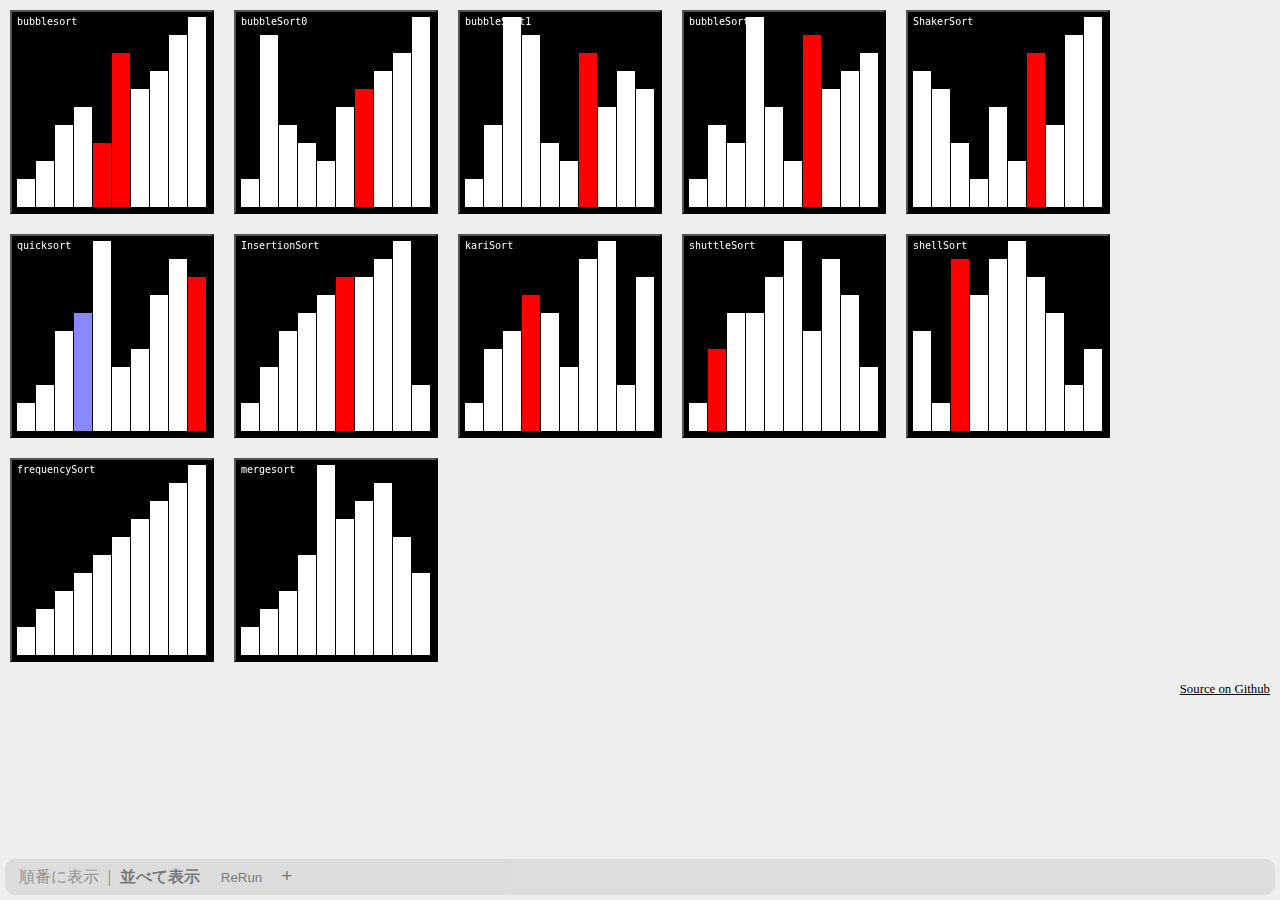
==== index.html @ 9ddd89c3 "仮のやり直しボタンを付けた" ====
<!DOCTYPE html>
<html lang="ja">
  <head>
    <meta name="viewport" content="width=device-width,initial-scale=1">
    <title> Sort Algorithm Animations (Beta) </title>
    <script defer src="libs/p5.min.js"></script>
    <script defer type="module" src="sketch.js"></script>
    <script src="options.js"></script>
    <link rel="stylesheet" type="text/css" href="style.css">
    <meta charset="utf-8" />
  </head>
  <body>
    <div class="content">
    <main>
      <div id="canvas-container">
        <div id="cnv_default"></div>
      </div>
    </main>

    <footer>
      <a href="https://github.com/evalanai/sort-algorithm-animations"> Source on Github </a>
    </footer>

    <div id="info" class="hidden"></div>
    <div id="description" hidden></div>
    </div>
    <div id="options">
      <fieldset id="draw-style">
        <input type="radio" id="draw-each" value="draw-each" name="draw-mode" >
        <label for="draw-each" tabindex="0"> 順番に表示 </label>
        |
        <input type="radio" id="draw-tile" value="draw-tile" name="draw-mode" checked>
        <label for="draw-tile" tabindex="0"> 並べて表示 </label>
      </fieldset>
      <button id="reset"> ReRun </button>
      <button id="show-more"><span>+</span></button>

      <div id="more-options" hidden>
        <fieldset hidden>
          <legend> キャンバスサイズ </legend>
          <input type="checkbox" id="square" name="square" checked>
          <label for="square">正方形にする</label><br>
          <label>
            幅: 
            <input type="range" id="canvas-scale-w-range" name="canvas-scale-w" min="100" max="800">
            <input type="number" id="canvas-scale-w-number" min="100" max="800">
          </label>
          <label>
            高さ: 
            <input type="range" id="canvas-scale-h-range" name="canvas-scale-h" min="100" max="800">
            <input type="number" id="canvas-scale-h-number" min="100" max="800">
          </label>
        </fieldset><br>
        <fieldset id="target-n" disabled>
          <label>
            並べ替え対象の個数:
            <input type="range"  id="target-n-range" name="target-n" min="2" max="5000">
            <input type="number" id="target-n-number" min="2" max="5000">
          </label>
        </fieldset>
        <fieldset id="sort-speed" disabled>
          <label>
            並べ替えスピード:
            <input type="range"  id="sort-speed-range" name="sort-speed-range" min="2" max="5000">
            <input type="number" id="sort-speed-number" name="sort-speed-number" min="2" max="5000">
          </label>
        </fieldset>
      </div>
    </div>
  </body>
</html>
---- style.css ----
@media(prefers-color-scheme:light) {
  :root {
    --bg-clicked: #aaf;
    --fg-clicked: #33f;
    --bg-main: #eee;
    --fg-main: #000;
    --bg-sub-light: #eefb;
    --bg-interactive-hover: #aaa;
    --fg-float:  #000;
    --bg-float: #ccc;
    --bg-pushed: #888;
    --bg-field-hover: #bbb;
    --fg-inactive: #333;
  }
}

@media(prefers-color-scheme:dark) {
  :root {
    --bg-clicked: #aaf;
    --fg-clicked: #33f;
    --bg-main: #001;
    --fg-main: #eee;
    --bg-sub-light: #2b2b44db;
    --bg-interactive-hover: #eee;
    --fg-float: #000;
    --bg-float: #aaa;
    --bg-pushed: #333;
    --bg-field-hover: #bbb;
    --fg-inactive: #222;
    --fg-url: #55e;
  }
}

html, body {
  margin: 0;
  height: 100%;
}

body {
  display: flex;
  flex-direction: column;
  padding: 0;
  background: var(--bg-main);
  color: var(--fg-main);
}

a {
  color: var(--fg-url);
}

.content {
  flex: 1;
}

canvas {
  display: block;
}

#cnv_default {
  margin: 10px;
}

.cnv-button {
  margin: 10px;
  align-content: baseline;
  padding: 0;
  background-color: #eee;
}

.cnv-button:hover canvas {
  opacity: 0.8;
}

.cnv-button:active {
  background-color: var(--bg-clicked);
}

.pressed {
  border: solid 2px var(--fg-clicked);
  background-color: var(--bg-clicked);
}

footer {
  padding: 10px;
  text-align: right;
  font-size: 0.8em;
}

fieldset:not([hidden]) {
  display: inline;
  padding: 0.3em;
  cursor: default;
}

#info {
  position: fixed;
  bottom: 0;
  left: 0;
  padding: 10px;
  padding-bottom: 2em;
  background-color: var(--bg-sub-light);
  height: 30%;
  display: block;
  width: calc(100% - 20px);
  overflow-y: scroll;
  transition: 0.3s ease-in-out;
  opacity: 1;
}

#info.hidden {
  opacity: 0;
  height: 20%;
  visibility: hidden;
}

#show-more {
  font-size: 1.2em;
}

#show-more:active {
  background: color(from var(--bg-interactive-hover) srgb r g b / 0.8);
}

#options {
  position: sticky;
  bottom: 5px;
  margin: 5px;
  padding: 2px;
  background: var(--bg-float);
  color: var(--fg-float);
  border-radius: 10px;
  opacity: 0.5;
  transition: 0.3s ease-in;
}

#options :not(fieldset) {
  border-radius: 10px;
  padding: 2px 5px;
}

#options:hover {
  opacity: 0.9;
}

#options fieldset {
  border-style: none;
  border-radius: 5px;
}


#options input[type=radio] {
  display: none;
}

#options input[type=radio]:checked+label {
  font-weight: bold;
  color: var(--fg-float);
}

#options input[type=radio]+label:hover {
  cursor: pointer;
}

#options input[type=radio]+label {
  color: var(--fg-inactive);
}

#options input[type=number] {
  border-style: none;
  border-radius: 8px;
}

#options input[type=range] {
  height: 5px;
  width: 20%;
}

#options button {
  background: transparent;
  border: none;
  border-radius: 10px;
}

#options button:hover,
#options input[type=radio]+label:hover {
  background: var(--bg-interactive-hover);
}

#more-options:not([hidden]) {
  display: inline;
}

#more-options fieldset:hover {
  background: var(--bg-field-hover);
}

#options button,
#options input[type=radio]+label,
#more-options fieldset {
  transition: 0.1s ease-in;
}

#options button:active,
#options input[type=radio]+label:active {
  background: var(--bg-pushed);
}

.more-open span {
  position: relative;
  rotate: 45deg;
}

#show-more span {
  display: inline-block;
  transition: 0.1s ease-in;
}
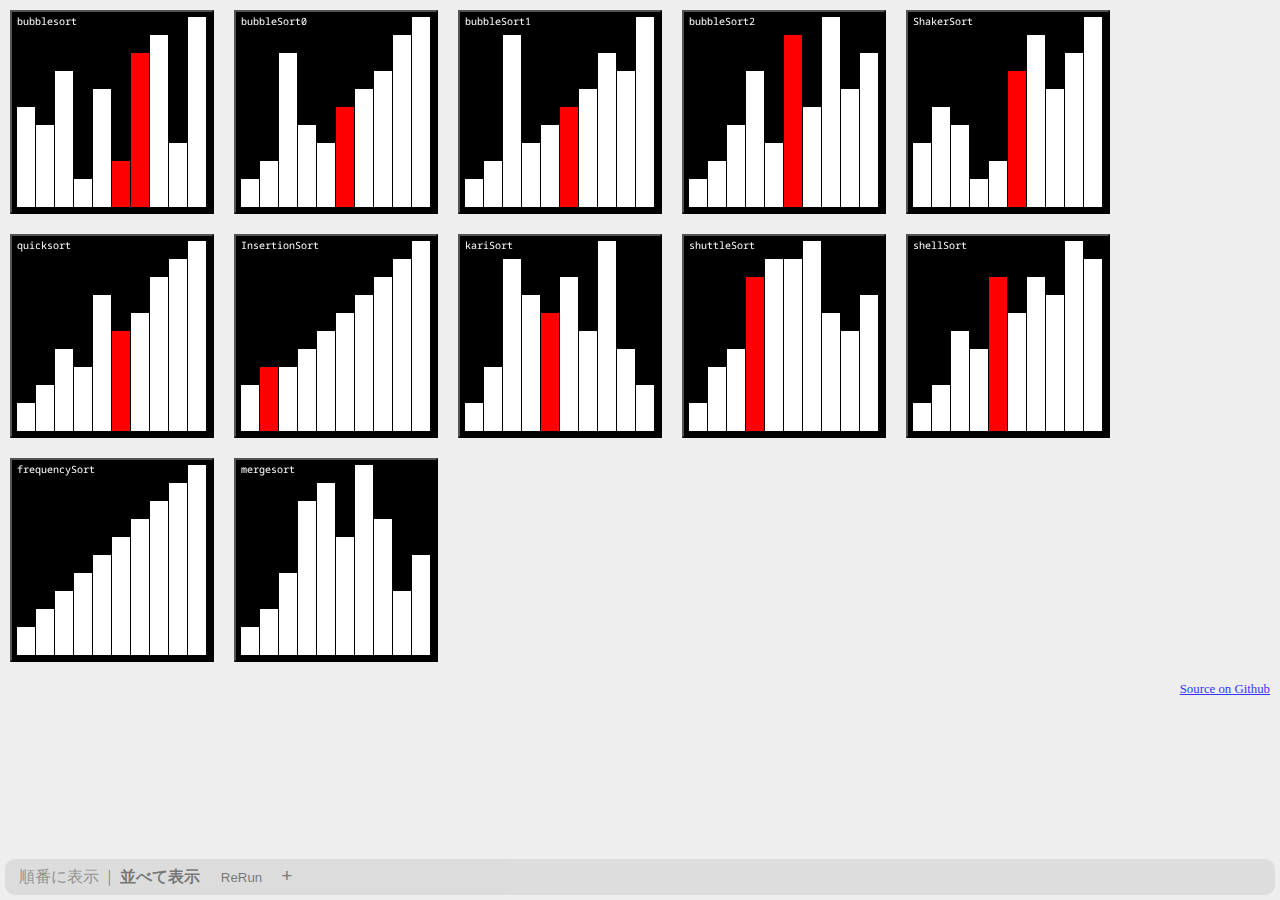
==== commit 3d7f7a35: "add: ローディング画面と配列長さ変更オプション" ====
--- a/index.html
+++ b/index.html
@@ -5,11 +5,23 @@
     <title> Sort Algorithm Animations (Beta) </title>
     <script defer src="libs/p5.min.js"></script>
     <script defer type="module" src="sketch.js"></script>
-    <script src="options.js"></script>
+    <script defer src="options.js"></script>
+    <script>
+      window.addEventListener('load', () => document.querySelector('#loading').classList.add('hidden'));
+    </script>
+    <link rel="preconnect" href="https://fonts.googleapis.com">
+    <link rel="preconnect" href="https://fonts.gstatic.com" crossorigin>
+    <link href="https://fonts.googleapis.com/css2?family=Noto+Sans+Mono&display=swap" rel="stylesheet">
     <link rel="stylesheet" type="text/css" href="style.css">
     <meta charset="utf-8" />
   </head>
+
   <body>
+    <div id="loading">
+      <img src="img/sort_svganim.svg">
+      <p> loading... </p>
+    </div>
+
     <div class="content">
     <main>
       <div id="canvas-container">
@@ -35,7 +47,7 @@
       <button id="reset"> ReRun </button>
       <button id="show-more"><span>+</span></button>
 
-      <div id="more-options" hidden>
+      <div id="more-options" class="hidden">
         <fieldset hidden>
           <legend> キャンバスサイズ </legend>
           <input type="checkbox" id="square" name="square" checked>
--- a/style.css
+++ b/style.css
@@ -11,6 +11,8 @@
     --bg-pushed: #888;
     --bg-field-hover: #bbb;
     --fg-inactive: #333;
+    --fg-url: #33f;
+    --bg-loading: #c5c5ff;
   }
 }
 
@@ -28,6 +30,7 @@
     --bg-field-hover: #bbb;
     --fg-inactive: #222;
     --fg-url: #55e;
+    --bg-loading: #4a4a6e;
   }
 }
 
@@ -44,8 +47,30 @@
   color: var(--fg-main);
 }
 
+button {
+  cursor: pointer;
+}
+
 a {
   color: var(--fg-url);
+}
+
+#loading {
+  position: absolute;
+  inset: 0;
+  width: 100vw;
+  height: 100vh;
+  display: grid;
+  place-content: center;
+  place-items: center;
+  font-family: 'Noto Sans Mono', monospace;
+  transition: 0.2s ease-out;
+  background-color: var(--bg-loading);
+  z-index: 1;
+}
+
+div#loading img {
+  opacity: 0.8;
 }
 
 .content {
@@ -86,7 +111,7 @@
   font-size: 0.8em;
 }
 
-fieldset:not([hidden]) {
+fieldset:not([hidden]):not(.hidden) {
   display: inline;
   padding: 0.3em;
   cursor: default;
@@ -94,23 +119,43 @@
 
 #info {
   position: fixed;
-  bottom: 0;
+  bottom: 3em;
   left: 0;
   padding: 10px;
-  padding-bottom: 2em;
+  padding-bottom: 3em;
   background-color: var(--bg-sub-light);
   height: 30%;
   display: block;
   width: calc(100% - 20px);
   overflow-y: scroll;
+  transition: 0.4s ease-in-out;
+  opacity: 1;
+}
+
+#info.hidden, #more-options.hidden {
+  height: 0;
+  opacity: 0;
+}
+
+#info:after {
+  position: fixed;
+  background-color: var(--bg-sub-light);
+  bottom: 0;
+  left: 0;
+  width: 100%;
+  height: 3em;
+  content: "";
   transition: 0.3s ease-in-out;
-  opacity: 1;
-}
-
-#info.hidden {
+}
+
+#info.hidden:after {
+  height: 20%;
+}
+
+.hidden, #info.hidden:after  {
   opacity: 0;
-  height: 20%;
   visibility: hidden;
+  display: none;
 }
 
 #show-more {
@@ -186,7 +231,7 @@
   background: var(--bg-interactive-hover);
 }
 
-#more-options:not([hidden]) {
+#more-options:not(.hidden) {
   display: inline;
 }
 
@@ -194,9 +239,12 @@
   background: var(--bg-field-hover);
 }
 
+#more-options fieldset {
+  transition: 0.3s ease-in;
+}
+
 #options button,
-#options input[type=radio]+label,
-#more-options fieldset {
+#options input[type=radio]+label {
   transition: 0.1s ease-in;
 }
 
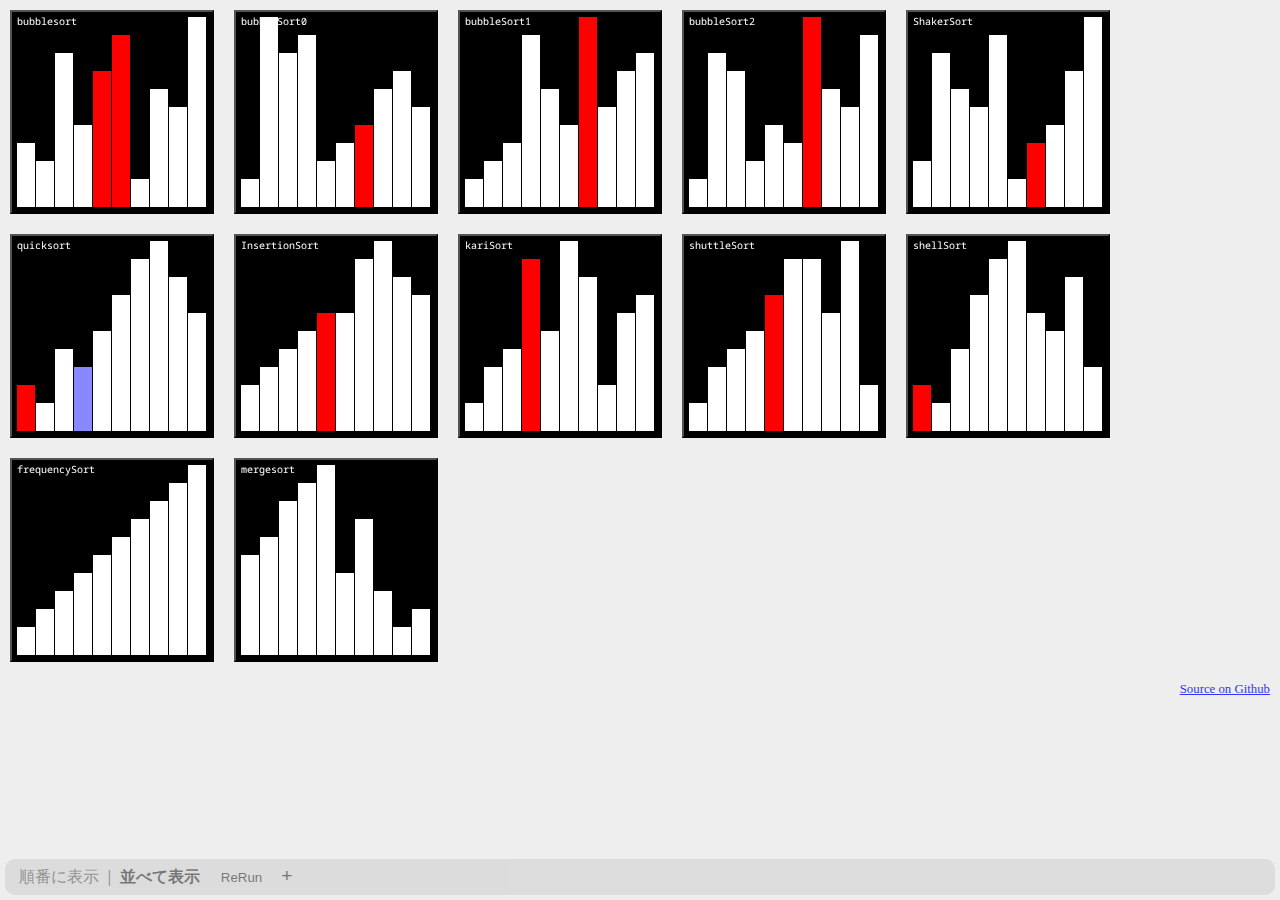
==== commit bfdc45bf: "fix: faviconがつかない" ====
--- a/index.html
+++ b/index.html
@@ -9,6 +9,7 @@
     <script>
       window.addEventListener('load', () => document.querySelector('#loading').classList.add('hidden'));
     </script>
+    <link rel="shortcut icon" type="image/x-icon" href="path/to/favicon.ico">
     <link rel="preconnect" href="https://fonts.googleapis.com">
     <link rel="preconnect" href="https://fonts.gstatic.com" crossorigin>
     <link href="https://fonts.googleapis.com/css2?family=Noto+Sans+Mono&display=swap" rel="stylesheet">
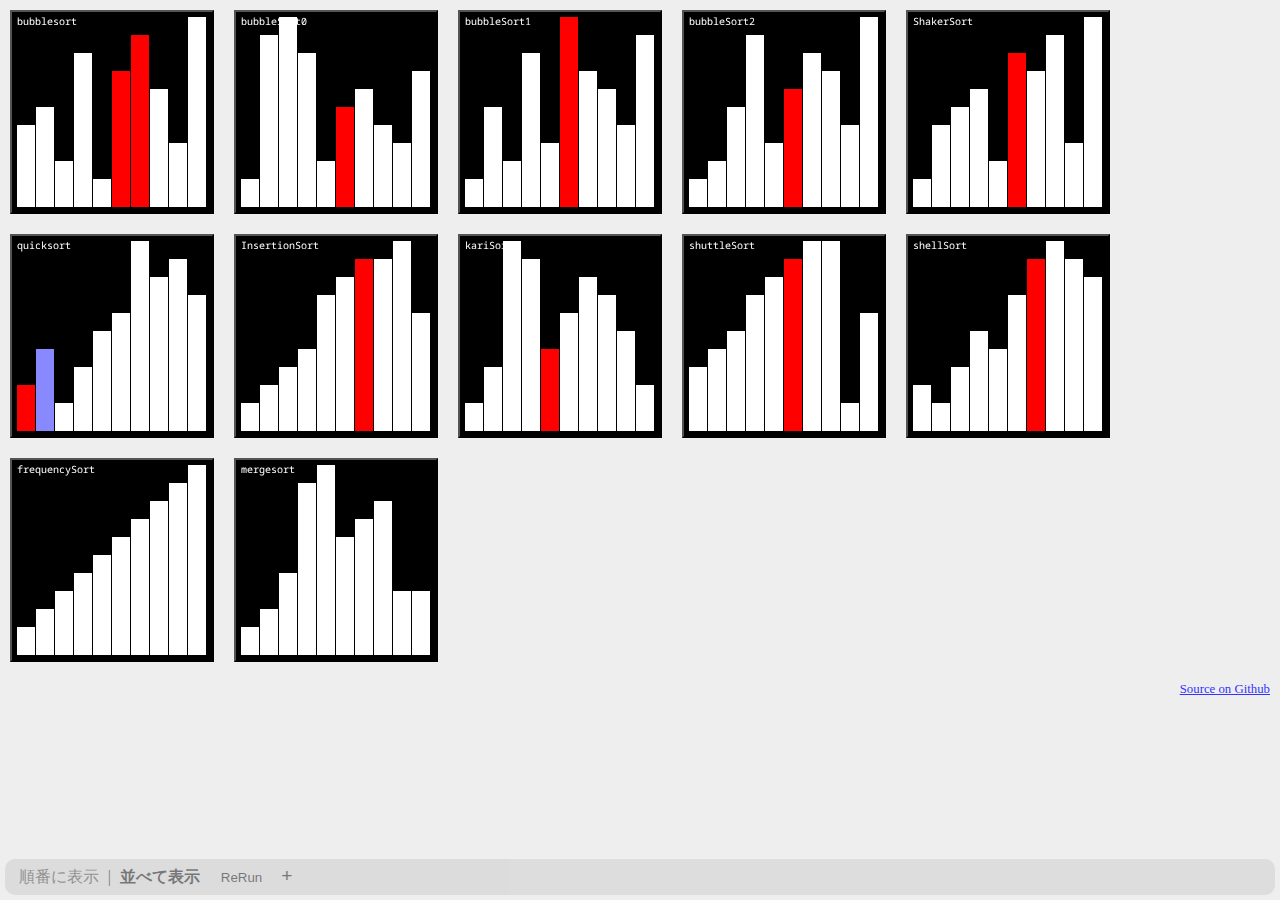
==== commit b42c3591: "今度こそfavicon" ====
--- a/index.html
+++ b/index.html
@@ -9,7 +9,7 @@
     <script>
       window.addEventListener('load', () => document.querySelector('#loading').classList.add('hidden'));
     </script>
-    <link rel="shortcut icon" type="image/x-icon" href="path/to/favicon.ico">
+    <link rel="shortcut icon" type="image/x-icon" href="favicon.ico">
     <link rel="preconnect" href="https://fonts.googleapis.com">
     <link rel="preconnect" href="https://fonts.gstatic.com" crossorigin>
     <link href="https://fonts.googleapis.com/css2?family=Noto+Sans+Mono&display=swap" rel="stylesheet">
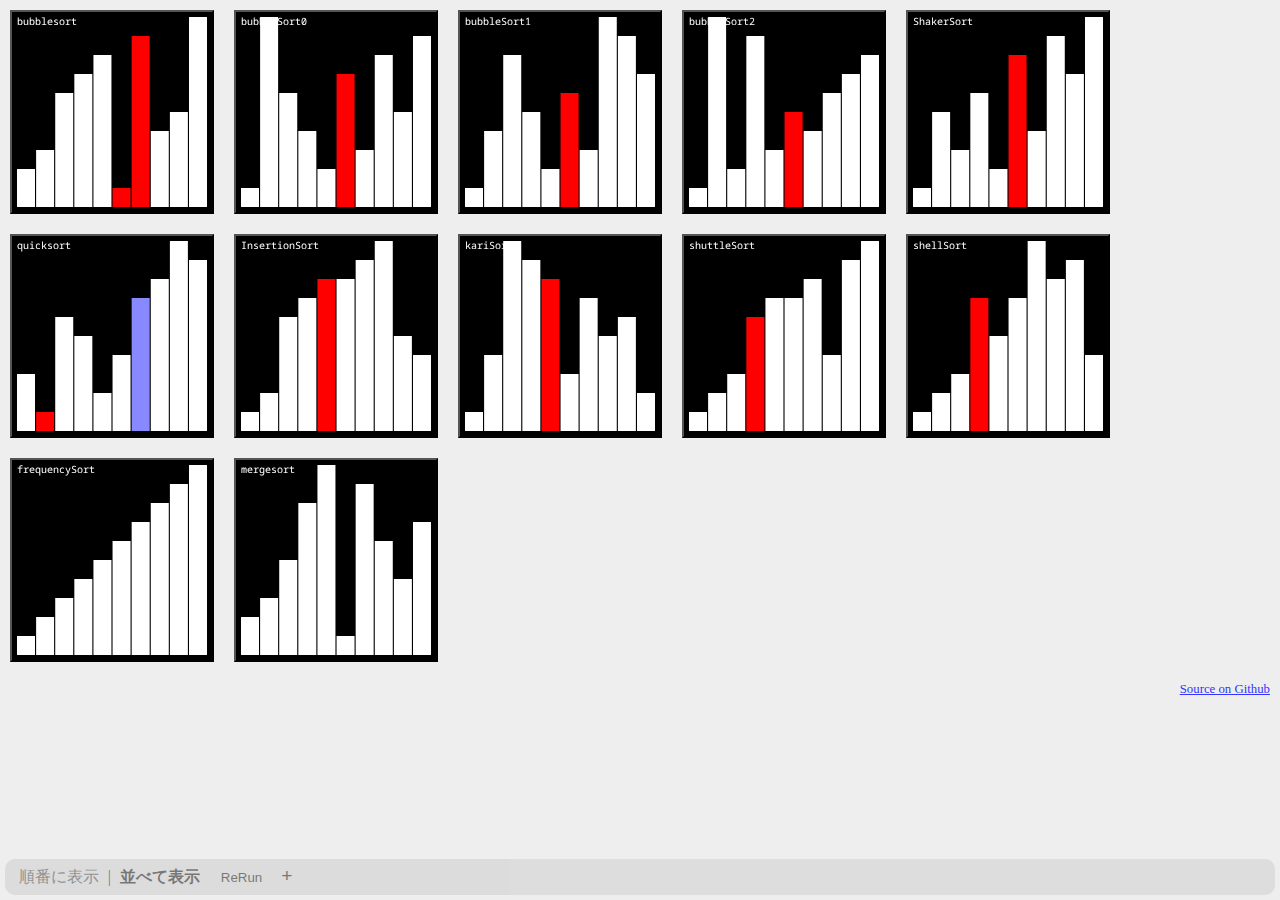
==== commit cc57313f: "update: スピード変更できるようにした" ====
--- a/index.html
+++ b/index.html
@@ -67,15 +67,15 @@
         <fieldset id="target-n" disabled>
           <label>
             並べ替え対象の個数:
-            <input type="range"  id="target-n-range" name="target-n" min="2" max="5000">
-            <input type="number" id="target-n-number" min="2" max="5000">
+            <input type="range"  id="target-n-range" name="target-n" min="2" max="2000" value="10">
+            <input type="number" id="target-n-number" min="2" max="2000" value="10">
           </label>
         </fieldset>
-        <fieldset id="sort-speed" disabled>
+        <fieldset id="sort-speed">
           <label>
-            並べ替えスピード:
-            <input type="range"  id="sort-speed-range" name="sort-speed-range" min="2" max="5000">
-            <input type="number" id="sort-speed-number" name="sort-speed-number" min="2" max="5000">
+            並べ替えスピード [ms]:
+            <input type="range"  id="sort-speed-range" name="sort-speed-range" min="0" max="1000" value="50">
+            <input type="number" id="sort-speed-number" name="sort-speed-number" min="0" max="1000" value="50">
           </label>
         </fieldset>
       </div>
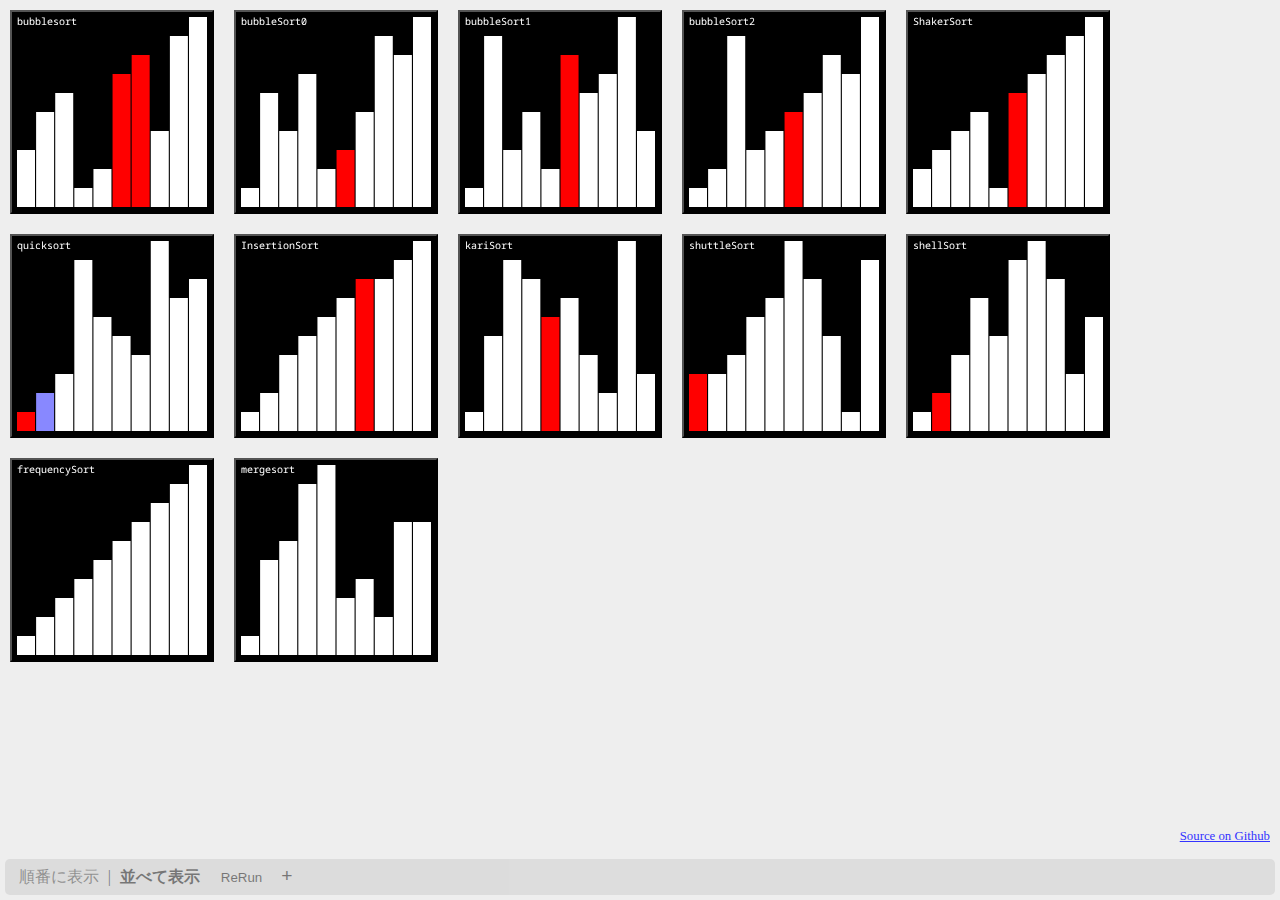
==== commit bfc027da: "update: 1つずつ表示で表示するソートを選べるようにした" ====
--- a/index.html
+++ b/index.html
@@ -28,15 +28,14 @@
       <div id="canvas-container">
         <div id="cnv_default"></div>
       </div>
+      <fieldset id="sort-choice" hidden class="hidden"> </fieldset>
+      <div id="description"  class="hidden">ここにせつめいがはいりあｍすここにせつめいがはいりあｍすここにせつめいがはいりあｍすここにせつめいがはいりあｍすここにせつめいがはいりあｍすここにせつめいがはいりあｍすここにせつめいがはいりあｍすここにせつめいがはいりあｍすここにせつめいがはいりあｍすここにせつめいがはいりあｍすここにせつめいがはいりあｍすここにせつめいがはいりあｍすここにせつめいがはいりあｍすここにせつめいがはいりあｍすここにせつめいがはいりあｍすここにせつめいがはいりあｍすここにせつめいがはいりあｍすここにせつめいがはいりあｍすここにせつめいがはいりあｍすここにせつめいがはいりあｍすここにせつめいがはいりあｍすここにせつめいがはいりあｍすここにせつめいがはいりあｍすここにせつめいがはいりあｍすここにせつめいがはいりあｍすここにせつめいがはいりあｍすここにせつめいがはいりあｍすここにせつめいがはいりあｍすここにせつめいがはいりあｍすここにせつめいがはいりあｍすここにせつめいがはいりあｍすここにせつめいがはいりあｍすここにせつめいがはいりあｍすここにせつめいがはいりあｍす</div>
     </main>
-
+    </div>
     <footer>
       <a href="https://github.com/evalanai/sort-algorithm-animations"> Source on Github </a>
     </footer>
-
     <div id="info" class="hidden"></div>
-    <div id="description" hidden></div>
-    </div>
     <div id="options">
       <fieldset id="draw-style">
         <input type="radio" id="draw-each" value="draw-each" name="draw-mode" >
--- a/style.css
+++ b/style.css
@@ -11,6 +11,7 @@
     --bg-pushed: #888;
     --bg-field-hover: #bbb;
     --fg-inactive: #333;
+    --fg-choice-inactive: #5a5a5a;
     --fg-url: #33f;
     --bg-loading: #c5c5ff;
   }
@@ -29,6 +30,7 @@
     --bg-pushed: #333;
     --bg-field-hover: #bbb;
     --fg-inactive: #222;
+    --fg-choice-inactive: #979797;
     --fg-url: #55e;
     --bg-loading: #4a4a6e;
   }
@@ -53,6 +55,42 @@
 
 a {
   color: var(--fg-url);
+}
+
+main[data-draw-mode="each"] {
+  display: grid;
+  align-content: center;
+  height: 100%;
+}
+
+#sort-choice {
+  display: flex;
+  width: calc(100%-20px);;
+  padding: 10px;
+  margin: 0;
+  font-size: 80%;
+  flex-flow: column;
+  justify-content: space-evenly;
+  label {
+    transition: 0.3s ease-in-out;
+  }
+  input[type="radio"] {
+
+    &:checked+label {
+      font-size: 1.2em;
+    }
+
+    &:not(:
+  checked)+label {
+      color: var(--fg-choice-inactive);
+    }
+  }
+
+  &.hidden {
+  display: none;
+  }
+;
+  flex-wrap: nowrap;
 }
 
 #loading {
@@ -81,8 +119,13 @@
   display: block;
 }
 
-#cnv_default {
-  margin: 10px;
+#cnv_default, #description {
+  padding: 10px;
+}
+
+#description {
+  height: 10em;
+  overflow-y: scroll;
 }
 
 .cnv-button {
@@ -103,6 +146,10 @@
 .pressed {
   border: solid 2px var(--fg-clicked);
   background-color: var(--bg-clicked);
+}
+
+fieldset {
+  border-style: none;
 }
 
 footer {
@@ -132,7 +179,7 @@
   opacity: 1;
 }
 
-#info.hidden, #more-options.hidden {
+#info.hidden, #more-options.hidden, #sort-choice.hidden {
   height: 0;
   opacity: 0;
 }
@@ -145,7 +192,7 @@
   width: 100%;
   height: 3em;
   content: "";
-  transition: 0.3s ease-in-out;
+  transition: 0.4s ease-in-out;
 }
 
 #info.hidden:after {
@@ -187,11 +234,9 @@
   opacity: 0.9;
 }
 
-#options fieldset {
-  border-style: none;
+#options {
   border-radius: 5px;
 }
-
 
 #options input[type=radio] {
   display: none;
@@ -262,3 +307,51 @@
   display: inline-block;
   transition: 0.1s ease-in;
 }
+
+
+/* for tablet */
+@media screen and (max-width: 959px) and (min-width: 481px) {
+  main[data-draw-mode="each"] {
+    grid-template-rows: auto 1fr;
+    grid-template-columns: 1fr 1fr;
+  }
+  #description {
+    grid-column: 1 / 3;
+  }
+}
+
+/* for smartphone */
+@media screen and (max-width: 480px) {
+  main[data-draw-mode="each"] {
+    grid-template-columns: 1fr;
+  }
+
+  #cnv_default {
+    canvas {
+      width: min(90vw, 400px) !important;
+      height: min(90vw, 400px) !important;
+    }
+  }
+  
+  #sort-choice {
+    flex-direction: row;
+    padding: 0;
+    margin: 0;
+     label {
+       display: none;
+     }
+  }
+}
+
+/* for PC */
+@media screen and (min-width: 960px) {
+  main[data-draw-mode="each"] {
+    grid-template-columns: auto auto 1fr;
+  }
+  #sort-choice {
+    width: 10em;
+  }
+  #description {
+    grid-column: 2fr;
+  }
+}
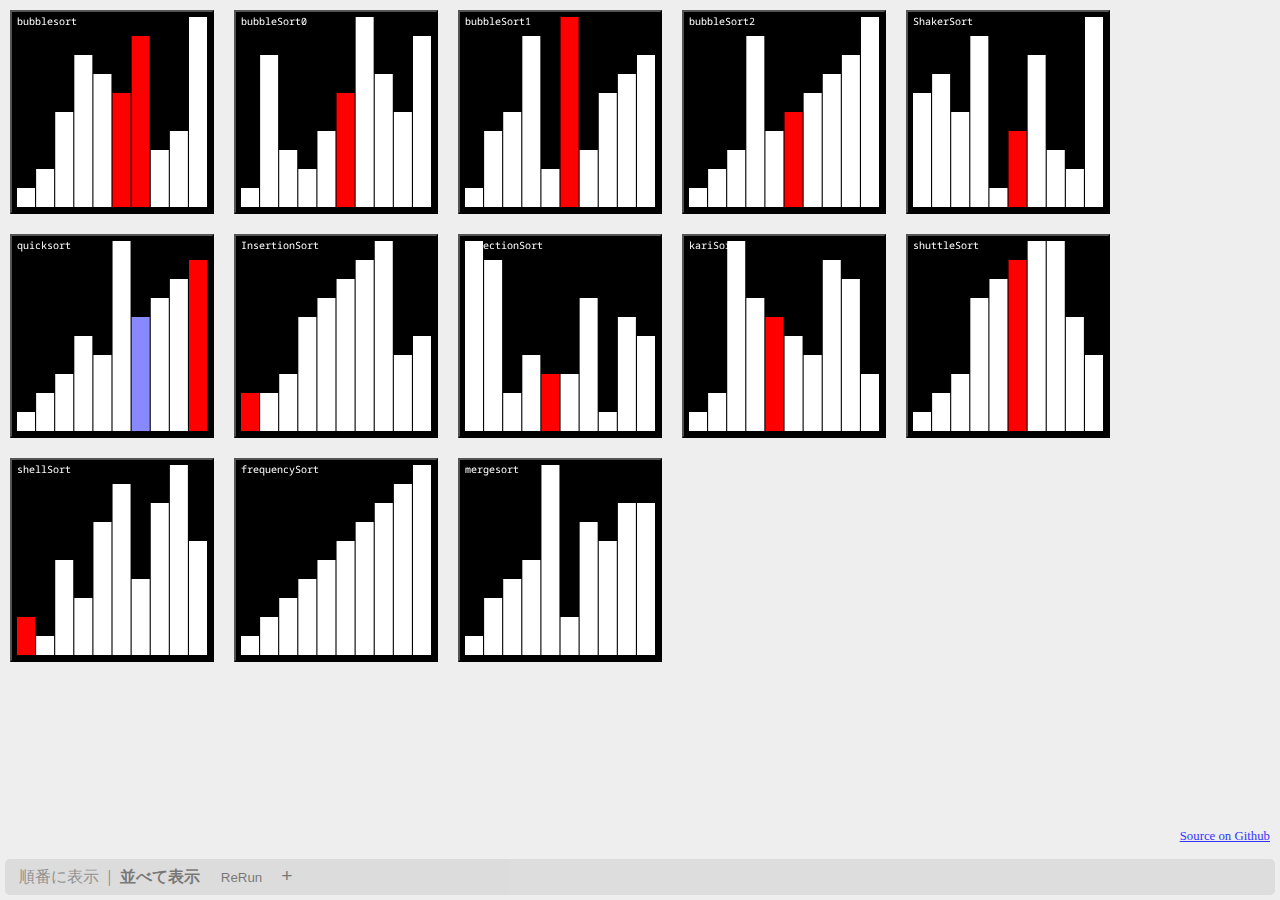
==== commit 79575f4e: "cleanup: ダミーテキスト消しと不要な関数消し" ====
--- a/index.html
+++ b/index.html
@@ -29,7 +29,7 @@
         <div id="cnv_default"></div>
       </div>
       <fieldset id="sort-choice" hidden class="hidden"> </fieldset>
-      <div id="description"  class="hidden">ここにせつめいがはいりあｍすここにせつめいがはいりあｍすここにせつめいがはいりあｍすここにせつめいがはいりあｍすここにせつめいがはいりあｍすここにせつめいがはいりあｍすここにせつめいがはいりあｍすここにせつめいがはいりあｍすここにせつめいがはいりあｍすここにせつめいがはいりあｍすここにせつめいがはいりあｍすここにせつめいがはいりあｍすここにせつめいがはいりあｍすここにせつめいがはいりあｍすここにせつめいがはいりあｍすここにせつめいがはいりあｍすここにせつめいがはいりあｍすここにせつめいがはいりあｍすここにせつめいがはいりあｍすここにせつめいがはいりあｍすここにせつめいがはいりあｍすここにせつめいがはいりあｍすここにせつめいがはいりあｍすここにせつめいがはいりあｍすここにせつめいがはいりあｍすここにせつめいがはいりあｍすここにせつめいがはいりあｍすここにせつめいがはいりあｍすここにせつめいがはいりあｍすここにせつめいがはいりあｍすここにせつめいがはいりあｍすここにせつめいがはいりあｍすここにせつめいがはいりあｍすここにせつめいがはいりあｍす</div>
+      <div id="description" class="hidden"></div>
     </main>
     </div>
     <footer>
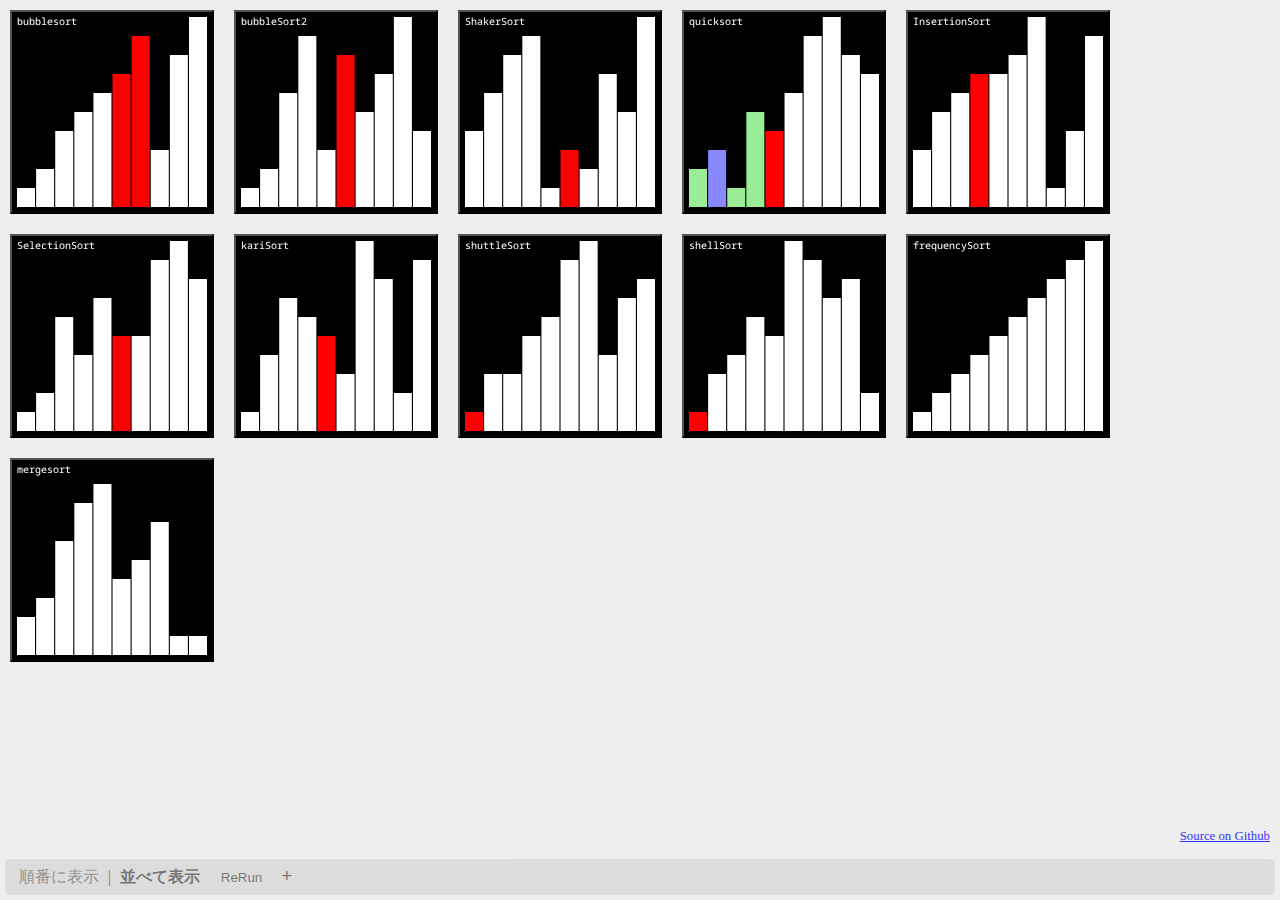
==== commit 41043c92: "本数調整(500までにした)" ====
--- a/index.html
+++ b/index.html
@@ -66,8 +66,8 @@
         <fieldset id="target-n" disabled>
           <label>
             並べ替え対象の個数:
-            <input type="range"  id="target-n-range" name="target-n" min="2" max="2000" value="10">
-            <input type="number" id="target-n-number" min="2" max="2000" value="10">
+            <input type="range"  id="target-n-range" name="target-n" min="2" max="500" value="10">
+            <input type="number" id="target-n-number" min="2" max="500" value="10">
           </label>
         </fieldset>
         <fieldset id="sort-speed">
--- a/style.css
+++ b/style.css
@@ -348,10 +348,17 @@
   main[data-draw-mode="each"] {
     grid-template-columns: auto auto 1fr;
   }
+  
   #sort-choice {
     width: 10em;
   }
+
   #description {
-    grid-column: 2fr;
-  }
-}
+    height: 60vh;
+  }
+
+  main[data-draw-mode="each"] canvas {
+    width: 60vh !important;
+    height: 60vh !important;
+  }
+}
